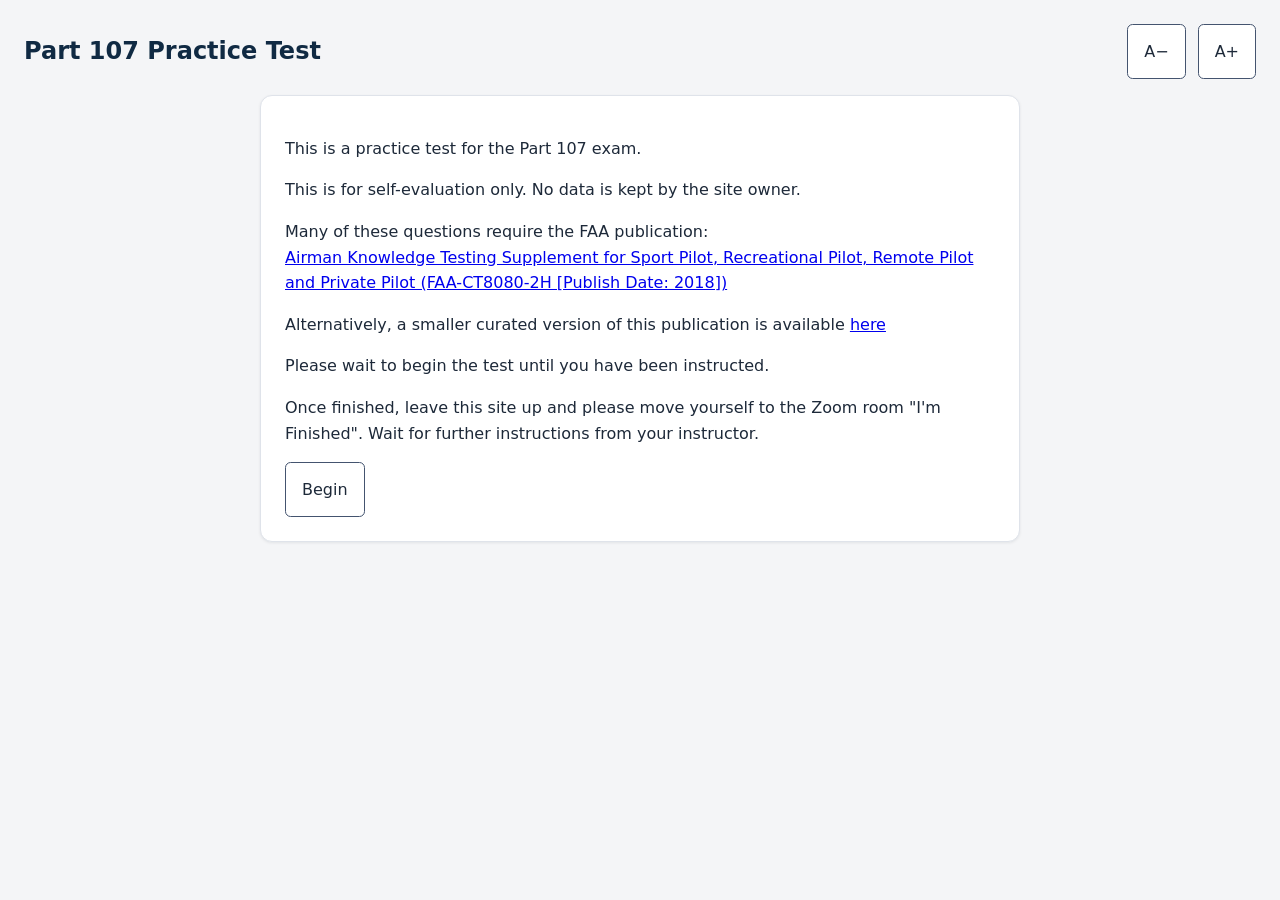
==== test107/index.html @ 24250827 "Part 107 Testing" ====
<!DOCTYPE html>
<html lang="en">

<head>
    <meta charset="UTF-8">
    <meta name="robots" content="noindex, nofollow">
    <meta name="viewport" content="width=device-width, initial-scale=1.0">
    <title>Part 107 Practice Test</title>
    <link rel="stylesheet" href="styles.css">
</head>

<body>

    <div class="page-header">
        <h1 id="pageTitle">Part 107 Practice Test</h1>
        <div class="font-controls" aria-label="Text size controls">
            <button id="decreaseFont" type="button" aria-label="Decrease text size">A−</button>
            <button id="increaseFont" type="button" aria-label="Increase text size">A+</button>
        </div>
    </div>

    <div id="startSection">
        <p>This is a practice test for the Part 107 exam.</p>
        <p>This is for self-evaluation only.  No data is kept by the site owner.</p>
        <p>Many of these questions require the FAA publication: <br> <a href="https://www.faa.gov/sites/faa.gov/files/training_testing/testing/supplements/sport_rec_private_akts.pdf" target="_new">Airman Knowledge Testing Supplement for Sport Pilot, Recreational Pilot, Remote Pilot and Private Pilot (FAA-CT8080-2H [Publish Date: 2018])</a> </p>
        <p>Alternatively, a smaller curated version of this publication is available <a href=" https://drive.proton.me/urls/Z7NJRJZ7VR#mUXn88BrjZVA" target="_new">here</a></p>
        <p>Please wait to begin the test until you have been instructed.</p>
        <p>Once finished, leave this site up and please move yourself to the Zoom room "I'm Finished".  Wait for further instructions from your instructor.</p>
        <button id="beginBtn">Begin</button>
    </div>

    <div id="testSection">
        <form>
            <h2 id="question_number">Question </h2>
            <p id="question_text">Question Text</p>
            <ol id="possible_answers">
                <li>
                    <input type="radio" id="answerA" name="answers" value="0">
                    <label for="answerA" id="labelA" class="blank">Answer A</label>
                </li>
                <li>
                    <input type="radio" id="answerB" name="answers" value="1">
                    <label for="answerB" id="labelB" class="blank">Answer B</label>
                </li>
                <li>
                    <input type="radio" id="answerC" name="answers" value="2">
                    <label for="answerC" id="labelC" class="blank">Answer C</label>
                </li>
            </ol>
            <p id="feedback"></p>
        </form>
        <button id="prevPage">Previous</button>
        <button id="nextPage">Next</button><br><br>
        <button id="endBtn">Finish Test</button>
    </div>

    <div id="endSection">
        <p>The test has ended.</p>
        <p>Leave this site up and please move yourself to the Zoom room "I'm Finished". Wait for further instructions from your instructor.</p>
        <p>Once everyone is finished, your instructor will provide you a password for review.</p>
        <div id="scoreResults"></div>

        <div class="password-row" id="reviewPasswordBox">
            <label for="reviewPassword">Enter review password:</label>
            <input id="reviewPassword" type="password" aria-label="Review password" autocomplete="off">
            <button id="reviewPasswordSubmit" type="button">Unlock Review</button>
            <p id="reviewMessage" class="hint" aria-live="polite"></p>
        </div>

        <p><button id="reviewBtn" type="button" hidden>Review from Start</button></p>
        <br><br>
        <p><button id="restartBtn" type="button">Erase and Restart</button></p>
    </div>
    
    <script src="app.js"></script>
</body>

</html>
---- test107/styles.css ----
:root {
    color-scheme: light;
    font-family: "Segoe UI", system-ui, -apple-system, BlinkMacSystemFont, "Helvetica Neue", Arial, sans-serif;
    font-size: 100%;
    line-height: 1.6;
    background-color: #f4f5f7;
    color: #1d2939;
}

html, body {
    min-height: 100%;
    margin: 0;
    padding: 0;
    background: #f4f5f7;
}

body {
    padding: 1.5rem;
}

* {
    box-sizing: border-box;
}

button,
input[type="radio"] {
    font: inherit;
}

button {
    border: 1px solid #44546f;
    background: #ffffff;
    color: #1d2939;
    border-radius: 0.35rem;
    padding: 0.85rem 1rem;
    cursor: pointer;
    transition: background-color 0.2s ease, border-color 0.2s ease;
}

button:hover,
button:focus-visible {
    background-color: #e8effb;
    outline: none;
    border-color: #3265b0;
}

button:disabled {
    opacity: 0.55;
    cursor: not-allowed;
}

.page-header {
    display: flex;
    flex-wrap: wrap;
    justify-content: space-between;
    align-items: center;
    gap: 1rem;
    margin-bottom: 1rem;
}

.page-header h1 {
    margin: 0;
    font-size: 1.5rem;
}

.font-controls {
    display: flex;
    gap: 0.75rem;
}

#startSection,
#testSection,
#endSection {
    max-width: 760px;
    margin: 0 auto;
    padding: 1.5rem;
    background: #ffffff;
    border: 1px solid #dfe3ea;
    border-radius: 0.75rem;
    box-shadow: 0 1px 3px rgba(15, 23, 42, 0.08);
}

#testSection h2,
#endSection p {
    margin-top: 0;
}

h1,
h2 {
    color: #102a43;
}

#question_number {
    margin-bottom: 0.5rem;
    font-size: 1rem;
    font-weight: 700;
}

#question_text {
    font-size: 1.15rem;
    margin-bottom: 1.25rem;
}

#possible_answers {
    list-style: none;
    margin: 0 0 1rem;
    padding: 0;
    display: grid;
    gap: 0.85rem;
}

#possible_answers li {
    display: flex;
    align-items: center;
    gap: 0.75rem;
    padding: 0.5rem 0;
    border: none;
    background: transparent;
}

#possible_answers input[type="radio"] {
    margin: 0;
}

#possible_answers label {
    cursor: pointer;
    color: #102a43;
}

#possible_answers label.checked {
    font-weight: 700;
    color: #0f766e;
}

#possible_answers label.blank {
    color: #102a43;
}

#feedback {
    min-height: 2rem;
    margin-bottom: 1.25rem;
}

.correct {
    color: #0f766e;
    font-weight: 700;
}

.incorrect {
    color: #b91c1c;
    font-weight: 700;
}

.answer {
    display: block;
    color: #0f172a;
    margin-top: 0.5rem;
}

.button-row {
    display: flex;
    flex-wrap: wrap;
    gap: 0.75rem;
}

#scoreResults {
    margin-top: 1rem;
}

#scoreResults table {
    width: 100%;
    border-collapse: collapse;
    margin-top: 1rem;
}

#scoreResults td {
    padding: 0.85rem;
    text-align: center;
    border: 1px solid #d1d5db;
    min-width: 3rem;
}

/* Colorblind-safe teal/amber pairing (distinguishable under red-green
   color vision deficiency and less saturated than pure red/green). */
#scoreResults td.score-correct {
    background: #0f766e;
    color: #ffffff;
}

#scoreResults td.score-incorrect {
    background: #b45309;
    color: #ffffff;
}

.password-row {
    display: flex;
    flex-wrap: wrap;
    align-items: center;
    gap: 0.75rem;
    margin: 1rem 0;
}

.password-row[hidden] {
    display: none;
}

.password-row label {
    min-width: 150px;
}

.password-row input {
    flex: 1;
    min-width: 10rem;
    padding: 0.6rem 0.75rem;
    border: 1px solid #cbd5e1;
    border-radius: 0.35rem;
}

.hint {
    margin: 0;
    color: #475569;
}

@media (max-width: 640px) {
    body {
        padding: 1rem;
    }

    .font-controls,
    .button-row {
        justify-content: stretch;
    }

    button {
        width: 100%;
    }
}
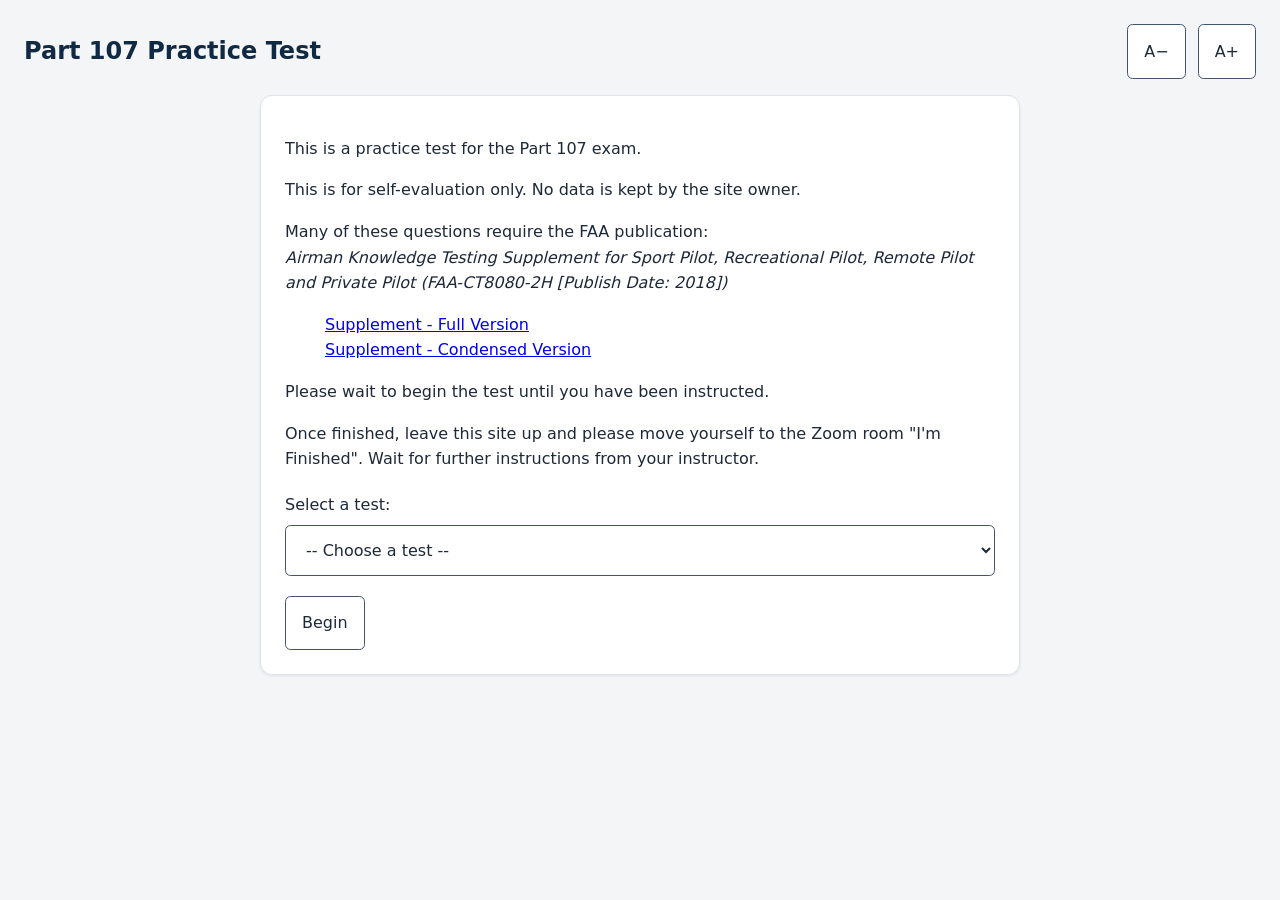
==== commit db922877: "submission verification & favicon" ====
--- a/test107/index.html
+++ b/test107/index.html
@@ -7,6 +7,7 @@
     <meta name="viewport" content="width=device-width, initial-scale=1.0">
     <title>Part 107 Practice Test</title>
     <link rel="stylesheet" href="styles.css">
+    <link rel="icon" type="image/x-icon" href="favicon.ico">
 </head>
 
 <body>
@@ -22,11 +23,19 @@
     <div id="startSection">
         <p>This is a practice test for the Part 107 exam.</p>
         <p>This is for self-evaluation only.  No data is kept by the site owner.</p>
-        <p>Many of these questions require the FAA publication: <br> <a href="https://www.faa.gov/sites/faa.gov/files/training_testing/testing/supplements/sport_rec_private_akts.pdf" target="_new">Airman Knowledge Testing Supplement for Sport Pilot, Recreational Pilot, Remote Pilot and Private Pilot (FAA-CT8080-2H [Publish Date: 2018])</a> </p>
-        <p>Alternatively, a smaller curated version of this publication is available <a href=" https://drive.proton.me/urls/Z7NJRJZ7VR#mUXn88BrjZVA" target="_new">here</a></p>
+        <p>Many of these questions require the FAA publication: <br> <i>Airman Knowledge Testing Supplement for Sport Pilot, Recreational Pilot, Remote Pilot and Private Pilot (FAA-CT8080-2H [Publish Date: 2018]) </i></p>
+        <ol><a href="https://www.faa.gov/sites/faa.gov/files/training_testing/testing/supplements/sport_rec_private_akts.pdf" target="_new">Supplement - Full Version</a><br>
+        <a href="https://drive.proton.me/urls/Z7NJRJZ7VR#mUXn88BrjZVA" target="_new">Supplement - Condensed Version</a></ol></p>
         <p>Please wait to begin the test until you have been instructed.</p>
-        <p>Once finished, leave this site up and please move yourself to the Zoom room "I'm Finished".  Wait for further instructions from your instructor.</p>
-        <button id="beginBtn">Begin</button>
+        <p>Once finished, leave this site up and please move yourself to the Zoom room "I'm Finished".  Wait for further instructions from your instructor.</p>        
+        <div id="testSelectionContainer" style="margin: 20px 0;">
+            <label for="testSelect">Select a test:</label>
+            <select id="testSelect" aria-label="Select which test to take">
+                <option value="">-- Choose a test --</option>
+                <option value="test 1 rev D.json">Test 1</option>
+                <option value="test 2 rev C.json">Test 2</option>
+            </select>
+        </div>        <button id="beginBtn">Begin</button>
     </div>
 
     <div id="testSection">
@@ -58,6 +67,7 @@
         <p>The test has ended.</p>
         <p>Leave this site up and please move yourself to the Zoom room "I'm Finished". Wait for further instructions from your instructor.</p>
         <p>Once everyone is finished, your instructor will provide you a password for review.</p>
+        <p>You needed 70% (42 questions) to pass.</p>
         <div id="scoreResults"></div>
 
         <div class="password-row" id="reviewPasswordBox">
--- a/test107/styles.css
+++ b/test107/styles.css
@@ -47,6 +47,30 @@
 button:disabled {
     opacity: 0.55;
     cursor: not-allowed;
+}
+
+select {
+    font: inherit;
+    border: 1px solid #44546f;
+    background: #ffffff;
+    color: #1d2939;
+    border-radius: 0.35rem;
+    padding: 0.85rem 1rem;
+    cursor: pointer;
+    transition: background-color 0.2s ease, border-color 0.2s ease;
+}
+
+select:hover,
+select:focus-visible {
+    background-color: #e8effb;
+    outline: none;
+    border-color: #3265b0;
+}
+
+#testSelectionContainer {
+    display: flex;
+    flex-direction: column;
+    gap: 0.5rem;
 }
 
 .page-header {
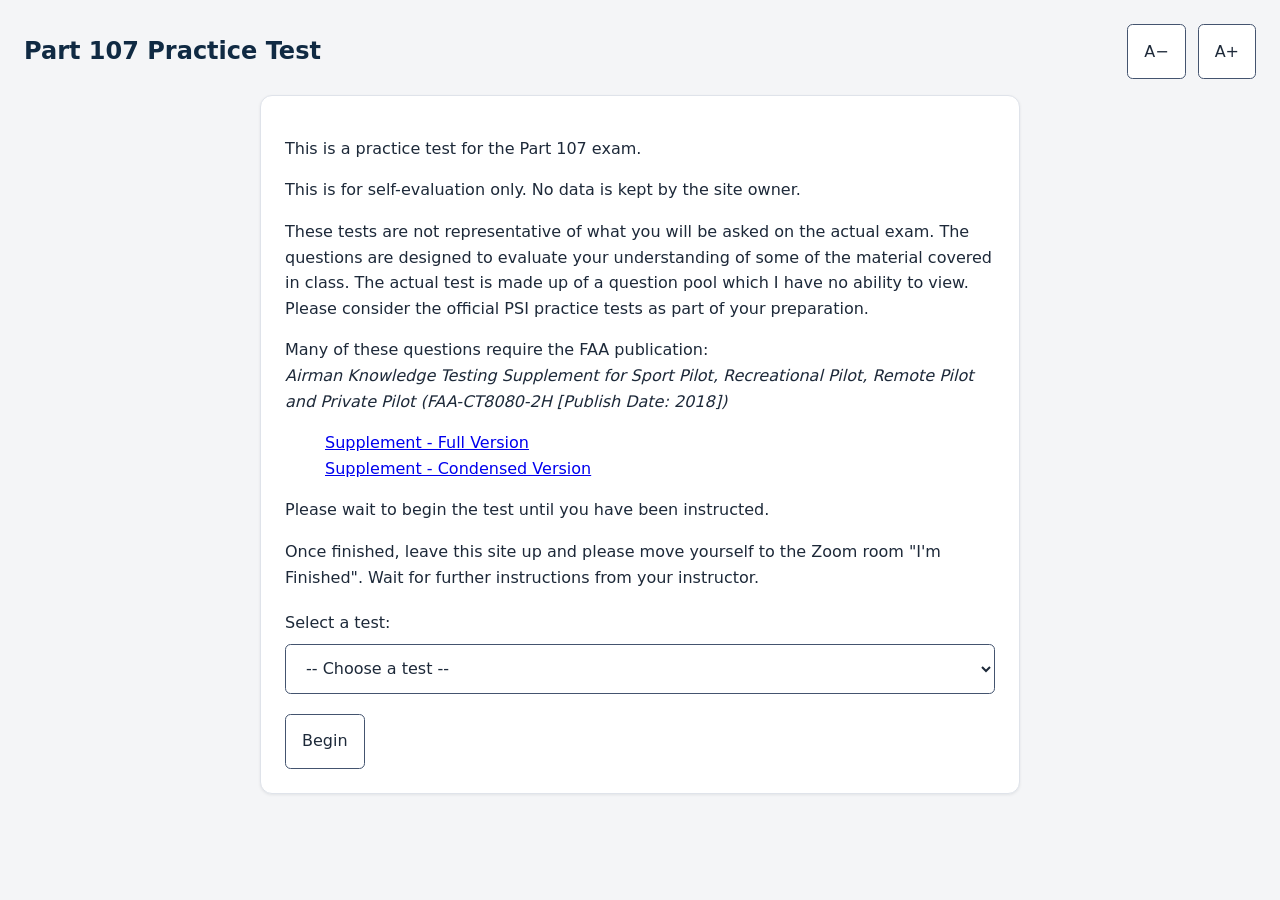
==== commit 7f74c505: "Add disclaimer about test representation and preparation" ====
--- a/test107/index.html
+++ b/test107/index.html
@@ -23,6 +23,7 @@
     <div id="startSection">
         <p>This is a practice test for the Part 107 exam.</p>
         <p>This is for self-evaluation only.  No data is kept by the site owner.</p>
+        <p>These tests are not representative of what you will be asked on the actual exam.  The questions are designed to evaluate your understanding of some of the material covered in class.  The actual test is made up of a question pool which I have no ability to view.  Please consider the official PSI practice tests as part of your preparation.</p>
         <p>Many of these questions require the FAA publication: <br> <i>Airman Knowledge Testing Supplement for Sport Pilot, Recreational Pilot, Remote Pilot and Private Pilot (FAA-CT8080-2H [Publish Date: 2018]) </i></p>
         <ol><a href="https://www.faa.gov/sites/faa.gov/files/training_testing/testing/supplements/sport_rec_private_akts.pdf" target="_new">Supplement - Full Version</a><br>
         <a href="https://drive.proton.me/urls/Z7NJRJZ7VR#mUXn88BrjZVA" target="_new">Supplement - Condensed Version</a></ol></p>
@@ -85,4 +86,4 @@
     <script src="app.js"></script>
 </body>
 
-</html>+</html>
